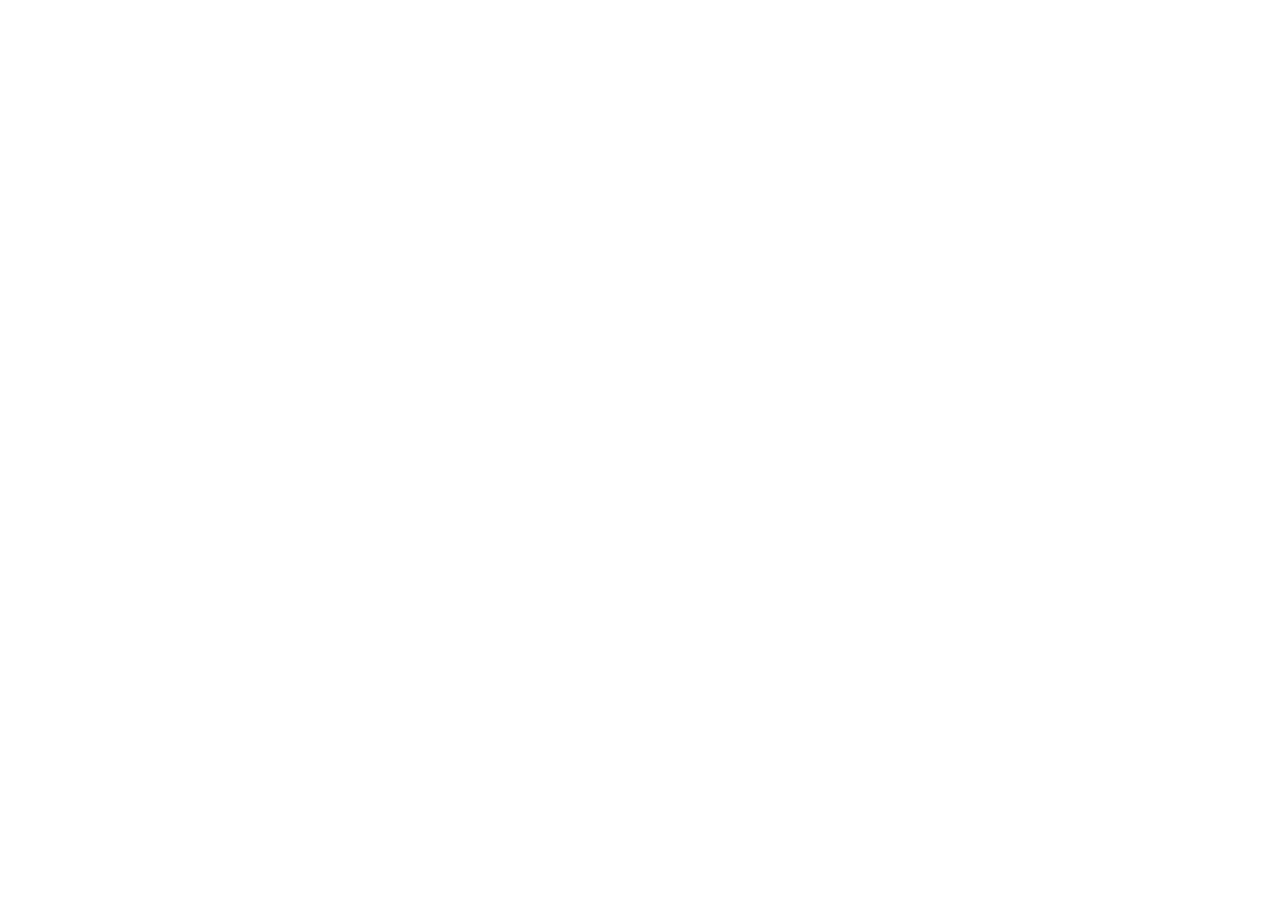
==== index.html @ 60b8a0ab "first commit" ====
<!DOCTYPE html>
<html lang="en">
<head>
    <meta charset="UTF-8">
    <meta name="viewport" content="width=device-width, initial-scale=1.0">
    <title>Azatar's Portfolio Website</title>
</head>
<body>
    
</body>
</html>
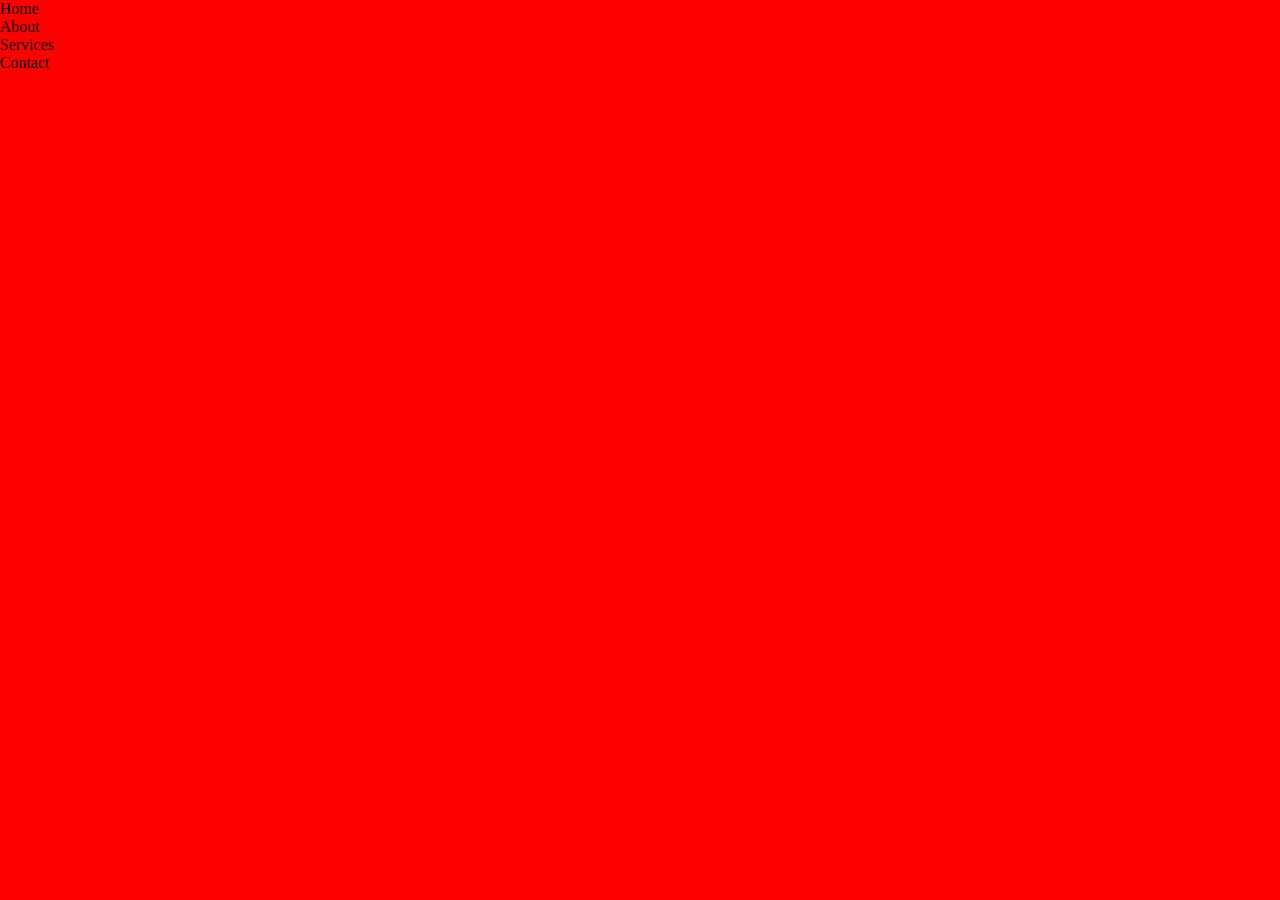
==== commit a891179b: "Add initial HTML structure and CSS styles for the portfolio website" ====
--- a/index.html
+++ b/index.html
@@ -4,8 +4,16 @@
     <meta charset="UTF-8">
     <meta name="viewport" content="width=device-width, initial-scale=1.0">
     <title>Azatar's Portfolio Website</title>
+    <link rel="stylesheet" href="styles.css">
 </head>
 <body>
-    
+    <nav>
+        <ul>
+            <li>Home</li>
+            <li>About</li>
+            <li>Services</li>
+            <li>Contact</li>
+        </ul>
+    </nav>
 </body>
 </html>
--- a/styles.css
+++ b/styles.css
@@ -0,0 +1,8 @@
+* {
+    margin: 0;
+    padding: 0;
+}
+
+body {
+    background-color: red;
+}
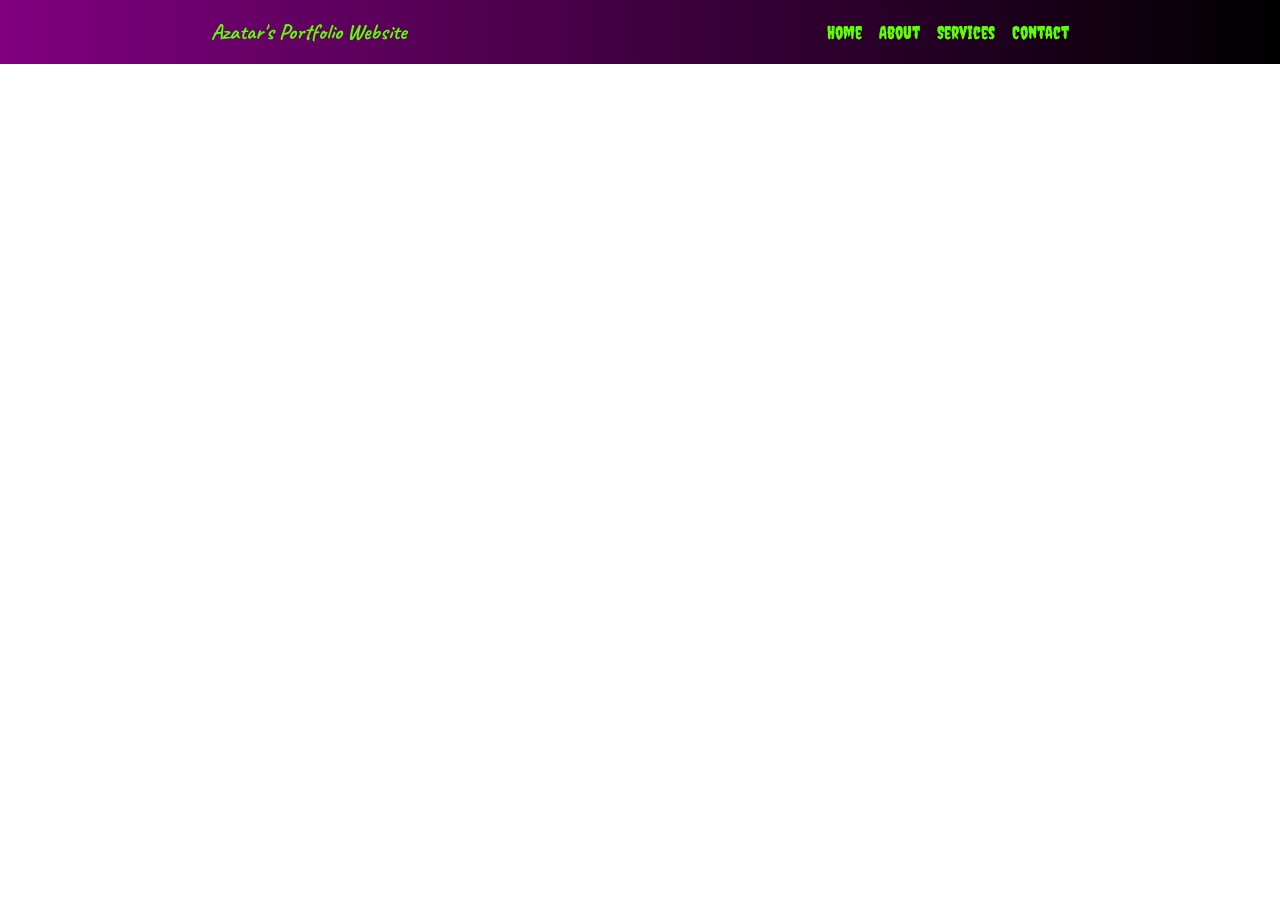
==== commit 3cb10345: "Enhance HTML structure and CSS styles for improved layout and typography" ====
--- a/index.html
+++ b/index.html
@@ -1,13 +1,22 @@
 <!DOCTYPE html>
 <html lang="en">
+
 <head>
     <meta charset="UTF-8">
     <meta name="viewport" content="width=device-width, initial-scale=1.0">
     <title>Azatar's Portfolio Website</title>
     <link rel="stylesheet" href="styles.css">
+    <link rel="preconnect" href="https://fonts.googleapis.com">
+    <link rel="preconnect" href="https://fonts.gstatic.com" crossorigin>
+    <link href="https://fonts.googleapis.com/css2?family=Caveat:wght@400..700&family=Creepster&display=swap"
+        rel="stylesheet">
 </head>
+
 <body>
     <nav>
+        <div class="logo">
+            Azatar's Portfolio Website
+        </div>
         <ul>
             <li>Home</li>
             <li>About</li>
@@ -16,4 +25,5 @@
         </ul>
     </nav>
 </body>
+
 </html>
--- a/styles.css
+++ b/styles.css
@@ -3,6 +3,28 @@
     padding: 0;
 }
 
-body {
-    background-color: red;
+nav {
+    display: flex;
+    justify-content: space-around;
+  /*  background-color: rgb(47, 4, 71); */
+    background-image: linear-gradient(to right, purple, black);
+    color: rgb(94, 255, 0);
+    padding: 18px 0;
+}
+nav ul {
+    display: flex;
+    gap: 17px;
+    align-items: center;
+}
+
+nav ul li {
+    list-style-type: none;
+    font-size: 18px;
+     font-family: "Creepster", system-ui;
+}
+
+.logo {
+    font-family: "Caveat", cursive;
+    font-size: 22px;
+    font-weight: bolder;
 }
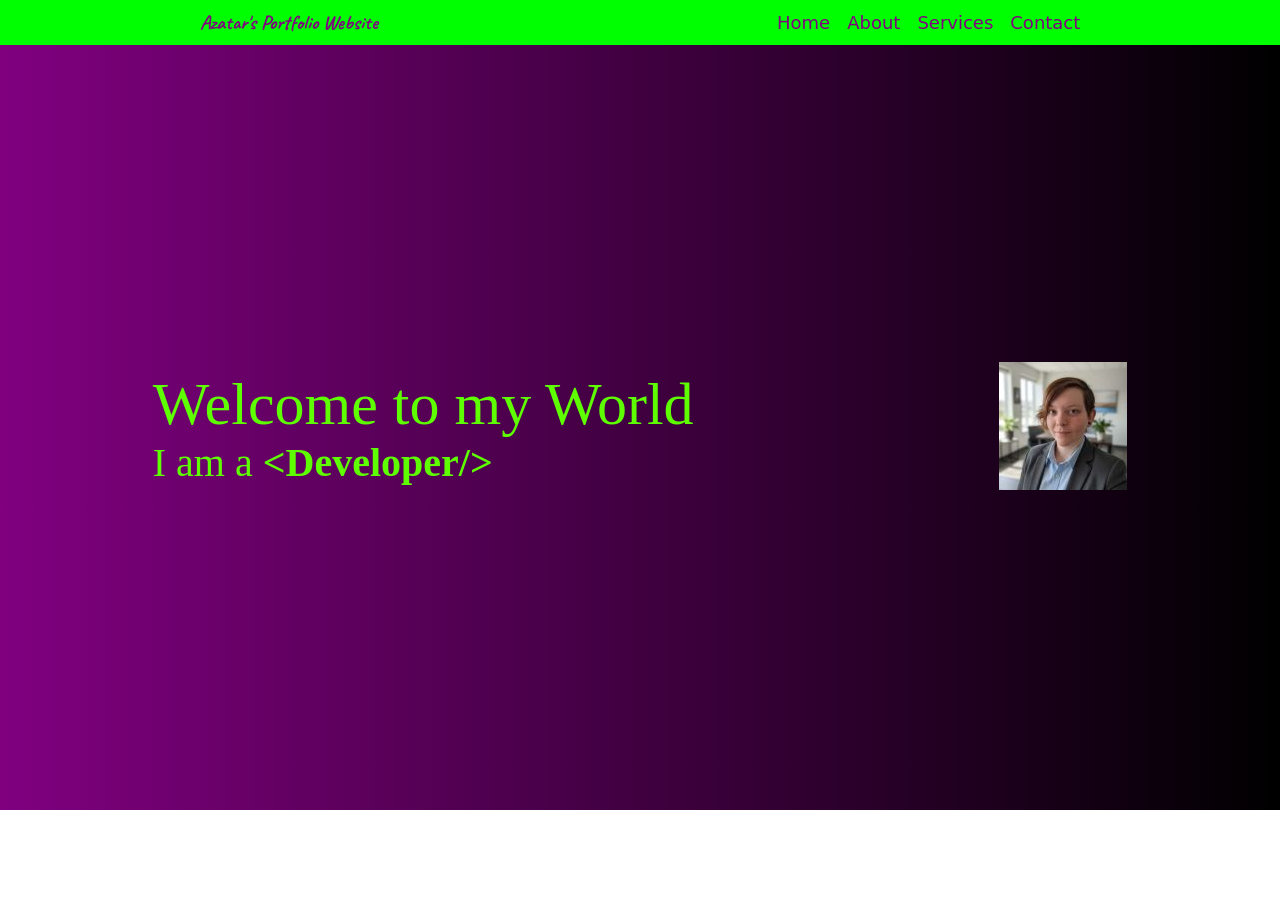
==== commit e4177f7e: "Add hero section with welcome message and image to index.html; update styles for improved layout" ====
--- a/index.html
+++ b/index.html
@@ -24,6 +24,18 @@
             <li>Contact</li>
         </ul>
     </nav>
+
+    <main>
+        <section class="hero">
+            <div class="hero-left">
+                <div class="one">Welcome to my World</div>
+                <div class="two">I am a <span class="bold">&lt;Developer/&gt;</span></div>
+            </div>
+            <div class="hero-right">
+                <img src="azzy.jpg" alt="Azzy's Photo">
+            </div>
+        </section>
+    </main>
 </body>
 
 </html>
--- a/styles.css
+++ b/styles.css
@@ -7,9 +7,9 @@
     display: flex;
     justify-content: space-around;
   /*  background-color: rgb(47, 4, 71); */
-    background-image: linear-gradient(to right, purple, black);
-    color: rgb(94, 255, 0);
-    padding: 18px 0;
+    background-color: lime;
+    color: purple;
+    padding: 10px 0;
 }
 nav ul {
     display: flex;
@@ -20,11 +20,33 @@
 nav ul li {
     list-style-type: none;
     font-size: 18px;
-     font-family: "Creepster", system-ui;
+     font-family: "Mono", system-ui;
 }
 
 .logo {
     font-family: "Caveat", cursive;
-    font-size: 22px;
+    font-size: 20px;
     font-weight: bolder;
+}
+
+.hero {
+    background-image: linear-gradient(to right, purple, black);
+    height: 85vh;
+    display: flex;
+    justify-content: space-around;
+    align-items: center;
+}
+
+.hero-left .one {
+    font-size: 60px;
+    color:rgb(94, 255, 0)
+}
+
+.hero-left .two {
+    font-size: 40px;
+    color:rgb(94, 255, 0)
+}
+
+.bold {
+    font-weight: bold;
 }
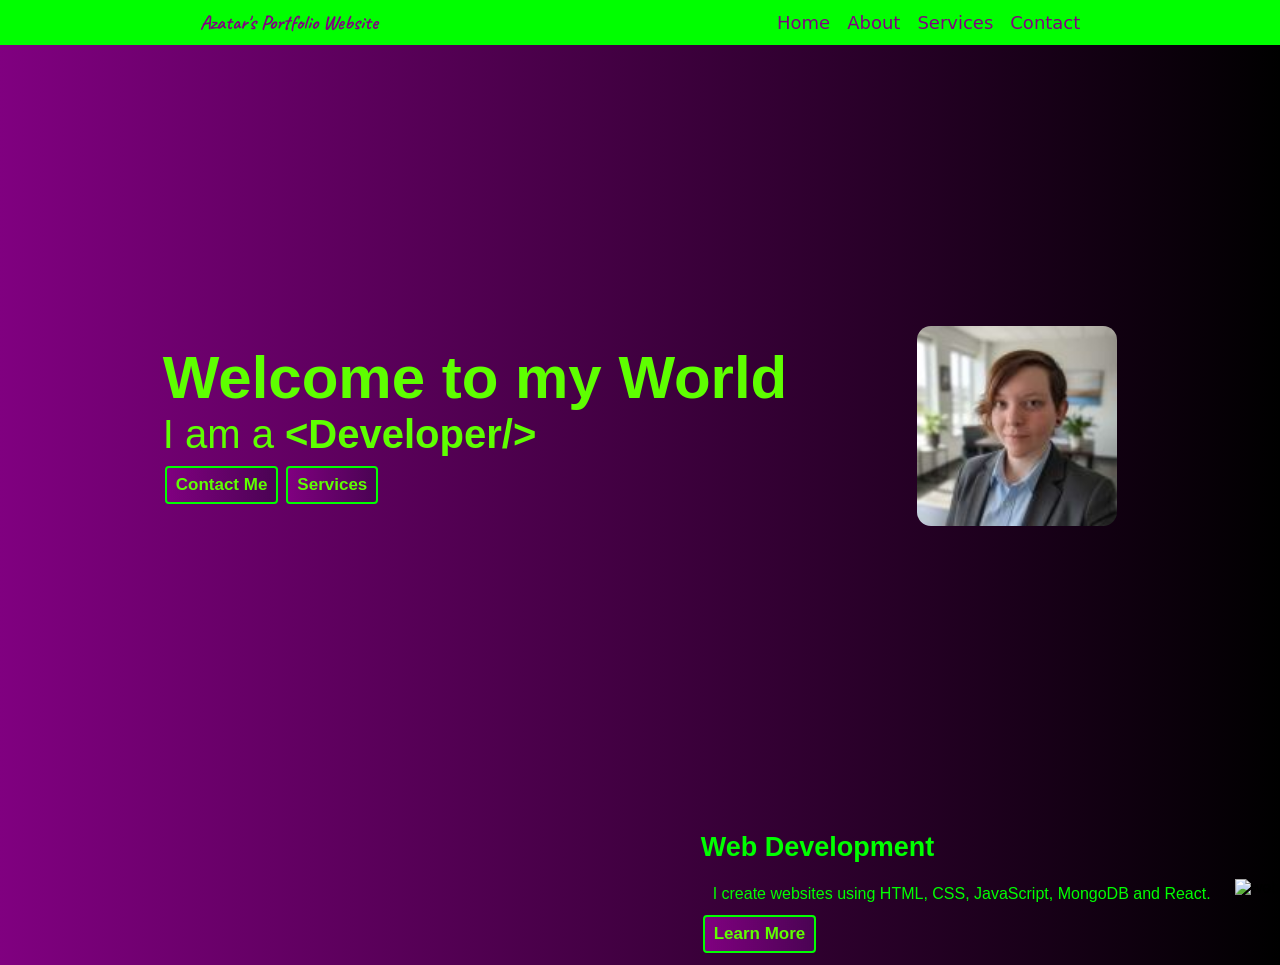
==== commit b1cbcf68: "Add project section with project details and buttons; update hero section styles" ====
--- a/index.html
+++ b/index.html
@@ -30,11 +30,32 @@
             <div class="hero-left">
                 <div class="one">Welcome to my World</div>
                 <div class="two">I am a <span class="bold">&lt;Developer/&gt;</span></div>
+                <div class="button-container">
+                    <button class="btn">Contact Me</button>
+                    <button class="btn">Services</button>
+                </div>
             </div>
             <div class="hero-right">
                 <img src="azzy.jpg" alt="Azzy's Photo">
             </div>
         </section>
+
+        <section class="projects">
+                
+             <div class="project row-reverse">
+                <div class="project-image">
+                    <img src="https://tse3.mm.bing.net/th/id/OIP.kUSWyi3WZ8bQpuRM57w2VwHaEK?pid=Api&P=0&h=180" alt="web">
+                </div>
+                <div class="project-info">
+                   <div class="text">Web Development</div>
+                   <p>I create websites using HTML, CSS, JavaScript, MongoDB and React.</p>
+                   <div class="buttons">
+                    <button class="btn">Learn More</button>
+                   </div>
+                </div>
+            </div>
+           
+        </section>
     </main>
 </body>
 
--- a/styles.css
+++ b/styles.css
@@ -33,20 +33,79 @@
     background-image: linear-gradient(to right, purple, black);
     height: 85vh;
     display: flex;
-    justify-content: space-around;
+    justify-content: center;
     align-items: center;
+    gap: 130px;
 }
 
 .hero-left .one {
     font-size: 60px;
-    color:rgb(94, 255, 0)
+    color:rgb(94, 255, 0);
+    font-weight: bolder;
+    font-family: "Roboto", sans-serif;
 }
 
 .hero-left .two {
     font-size: 40px;
-    color:rgb(94, 255, 0)
+    color:rgb(94, 255, 0);
+    font-family: "Roboto", sans-serif;
 }
 
 .bold {
     font-weight: bold;
-}+}
+
+.hero-right img {
+    border-radius: 14px;
+    width: 200px;
+    height: 200px;
+}
+
+.button-container {
+    padding: 9px 0;
+}
+
+.btn {
+    background-image: linear-gradient(to right, purple, rgb(74, 3, 83));
+    color: rgb(94, 255, 0);
+    padding: 7px 9px;
+    margin: 0 2px;
+    border: 2px solid lime;
+    border-radius: 4px;
+    cursor: pointer;
+    font-size: 17px;
+    font-weight: bolder;
+}
+
+.project {
+            display: flex;
+            align-items: center;
+            font-family: "Roboto", sans-serif;
+            background-image: linear-gradient(to right, purple, black);
+        }
+
+        .project-image img {
+            width: 49vw;
+        }
+
+        .project-info {
+            display: flex;
+            flex-direction: column;
+            padding: 12px;
+        }
+
+        .project-info .text {
+            font-size: 27px;
+            font-weight: bold;
+            padding: 10px 0;
+            color: lime
+        }
+
+        .project-info p {
+            padding: 12px;
+            color: lime;
+        }
+
+        .row-reverse {
+            flex-direction: row-reverse;
+        }
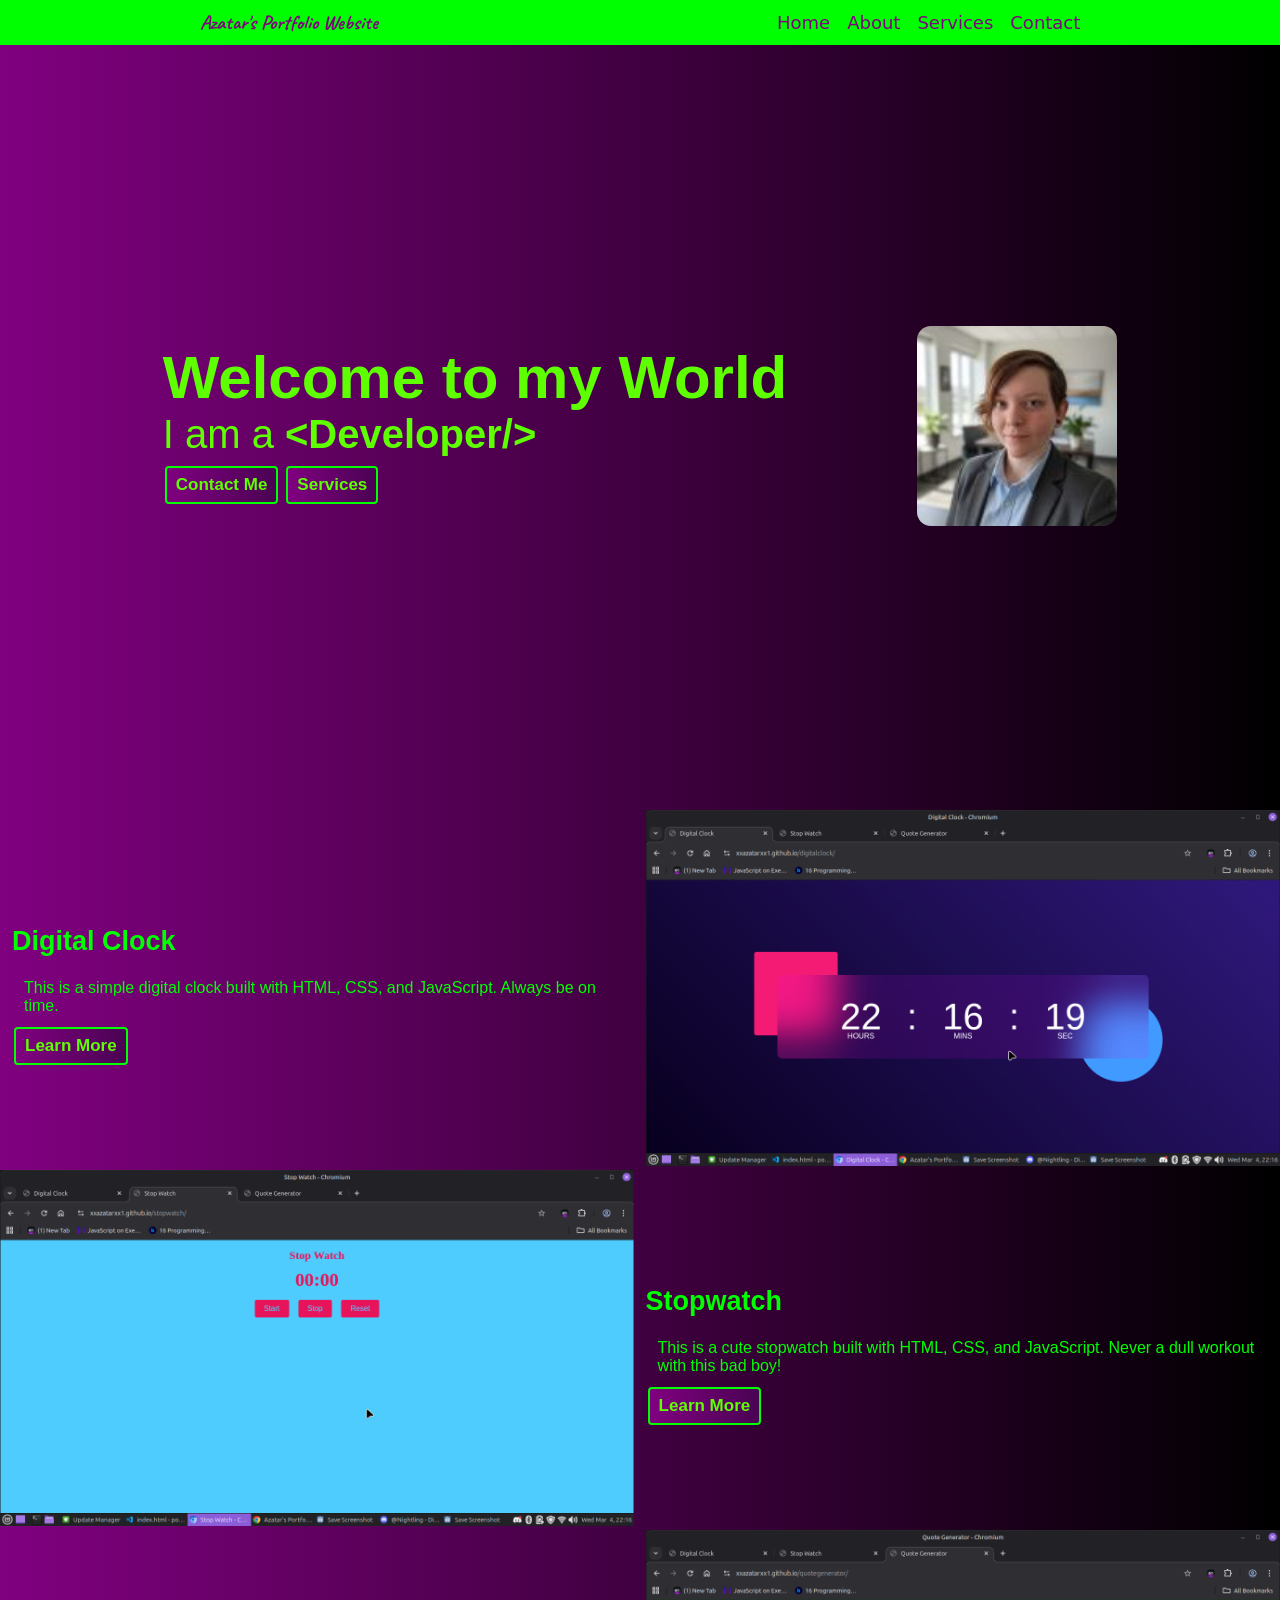
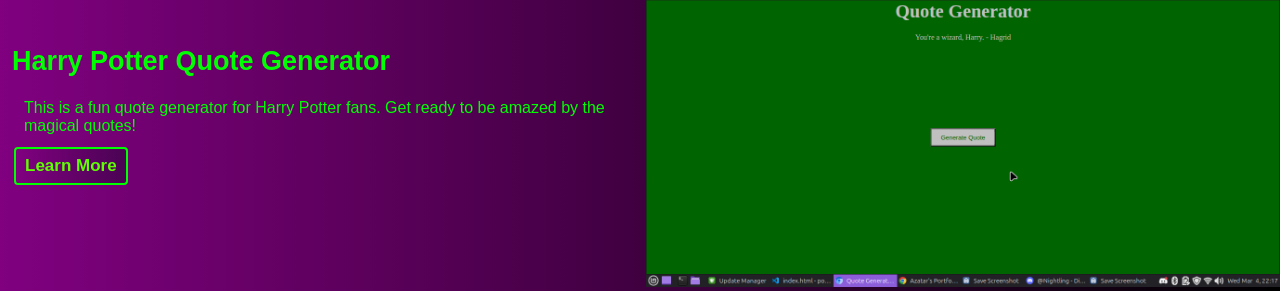
==== commit ab6eceb2: "Refactor code structure for improved readability and maintainability" ====
--- a/index.html
+++ b/index.html
@@ -44,11 +44,37 @@
                 
              <div class="project row-reverse">
                 <div class="project-image">
-                    <img src="https://tse3.mm.bing.net/th/id/OIP.kUSWyi3WZ8bQpuRM57w2VwHaEK?pid=Api&P=0&h=180" alt="web">
+                    <img src="Screenshot at 2026-03-04 22-16-20.png" alt="">
                 </div>
                 <div class="project-info">
-                   <div class="text">Web Development</div>
-                   <p>I create websites using HTML, CSS, JavaScript, MongoDB and React.</p>
+                   <div class="text">Digital Clock</div>
+                   <p>This is a simple digital clock built with HTML, CSS, and JavaScript. Always be on time.</p>
+                   <div class="buttons">
+                    <button class="btn">Learn More</button>
+                   </div>
+                </div>
+            </div>
+
+             <div class="project">
+                <div class="project-image">
+                    <img src="Screenshot at 2026-03-04 22-16-44.png" alt="">
+                </div>
+                <div class="project-info">
+                   <div class="text">Stopwatch</div>
+                   <p>This is a cute stopwatch built with HTML, CSS, and JavaScript. Never a dull workout with this bad boy!</p>
+                   <div class="buttons">
+                    <button class="btn">Learn More</button>
+                   </div>
+                </div>
+            </div>
+
+            <div class="project row-reverse">
+                <div class="project-image">
+                    <img src="Screenshot at 2026-03-04 22-17-26.png" alt="">
+                </div>
+                <div class="project-info">
+                   <div class="text">Harry Potter Quote Generator</div>
+                   <p>This is a fun quote generator for Harry Potter fans. Get ready to be amazed by the magical quotes!</p>
                    <div class="buttons">
                     <button class="btn">Learn More</button>
                    </div>
--- a/styles.css
+++ b/styles.css
@@ -85,7 +85,7 @@
         }
 
         .project-image img {
-            width: 49vw;
+            width: 49.5vw;
         }
 
         .project-info {
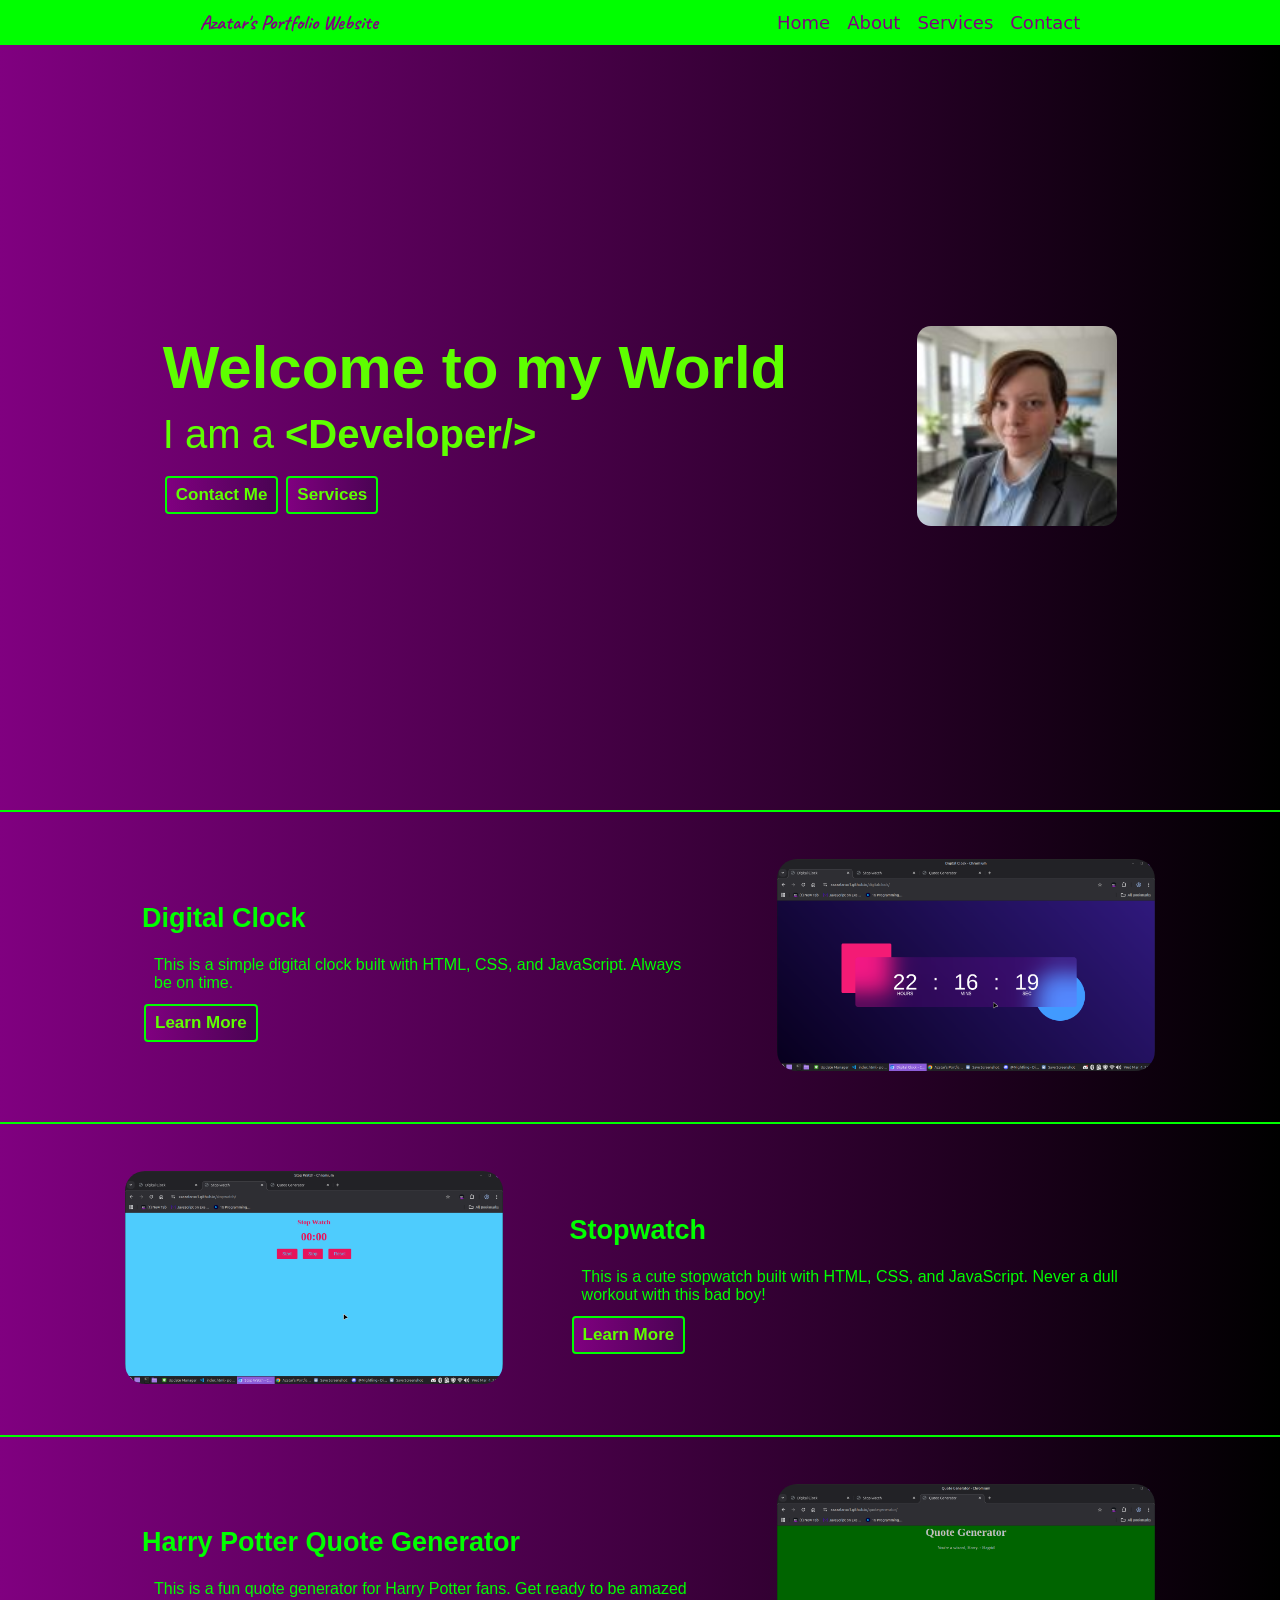
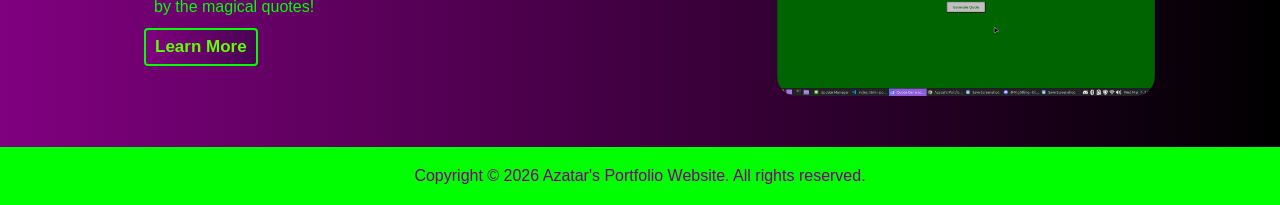
==== commit 473a2d3b: "Enhance footer styles and improve project section layout; add hover effect to buttons" ====
--- a/index.html
+++ b/index.html
@@ -10,6 +10,7 @@
     <link rel="preconnect" href="https://fonts.gstatic.com" crossorigin>
     <link href="https://fonts.googleapis.com/css2?family=Caveat:wght@400..700&family=Creepster&display=swap"
         rel="stylesheet">
+        
 </head>
 
 <body>
@@ -83,6 +84,10 @@
            
         </section>
     </main>
+
+    <footer>
+        Copyright © 2026 Azatar's Portfolio Website. All rights reserved.
+    </footer>
 </body>
 
 </html>
--- a/styles.css
+++ b/styles.css
@@ -38,6 +38,12 @@
     gap: 130px;
 }
 
+.hero-left {
+    display: flex;
+    flex-direction: column;
+    gap: 10px;
+}
+
 .hero-left .one {
     font-size: 60px;
     color:rgb(94, 255, 0);
@@ -75,23 +81,32 @@
     cursor: pointer;
     font-size: 17px;
     font-weight: bolder;
+    transition: all 2s;
+}
+
+.btn:hover {
+    background-color: magenta;
 }
 
 .project {
             display: flex;
             align-items: center;
             font-family: "Roboto", sans-serif;
+            border-top: 2px solid lime;
+            padding: 22px 100px;
             background-image: linear-gradient(to right, purple, black);
         }
 
         .project-image img {
-            width: 49.5vw;
+            width: 29.5vw;
+            margin: 25px;
+            border-radius: 20px;
         }
 
         .project-info {
             display: flex;
             flex-direction: column;
-            padding: 12px;
+            padding: 42px;
         }
 
         .project-info .text {
@@ -108,4 +123,12 @@
 
         .row-reverse {
             flex-direction: row-reverse;
+        }
+
+        footer {
+            background-color: lime;
+            color: purple;
+            padding: 20px;
+            text-align: center;
+            font-family: "Roboto", sans-serif;
         }
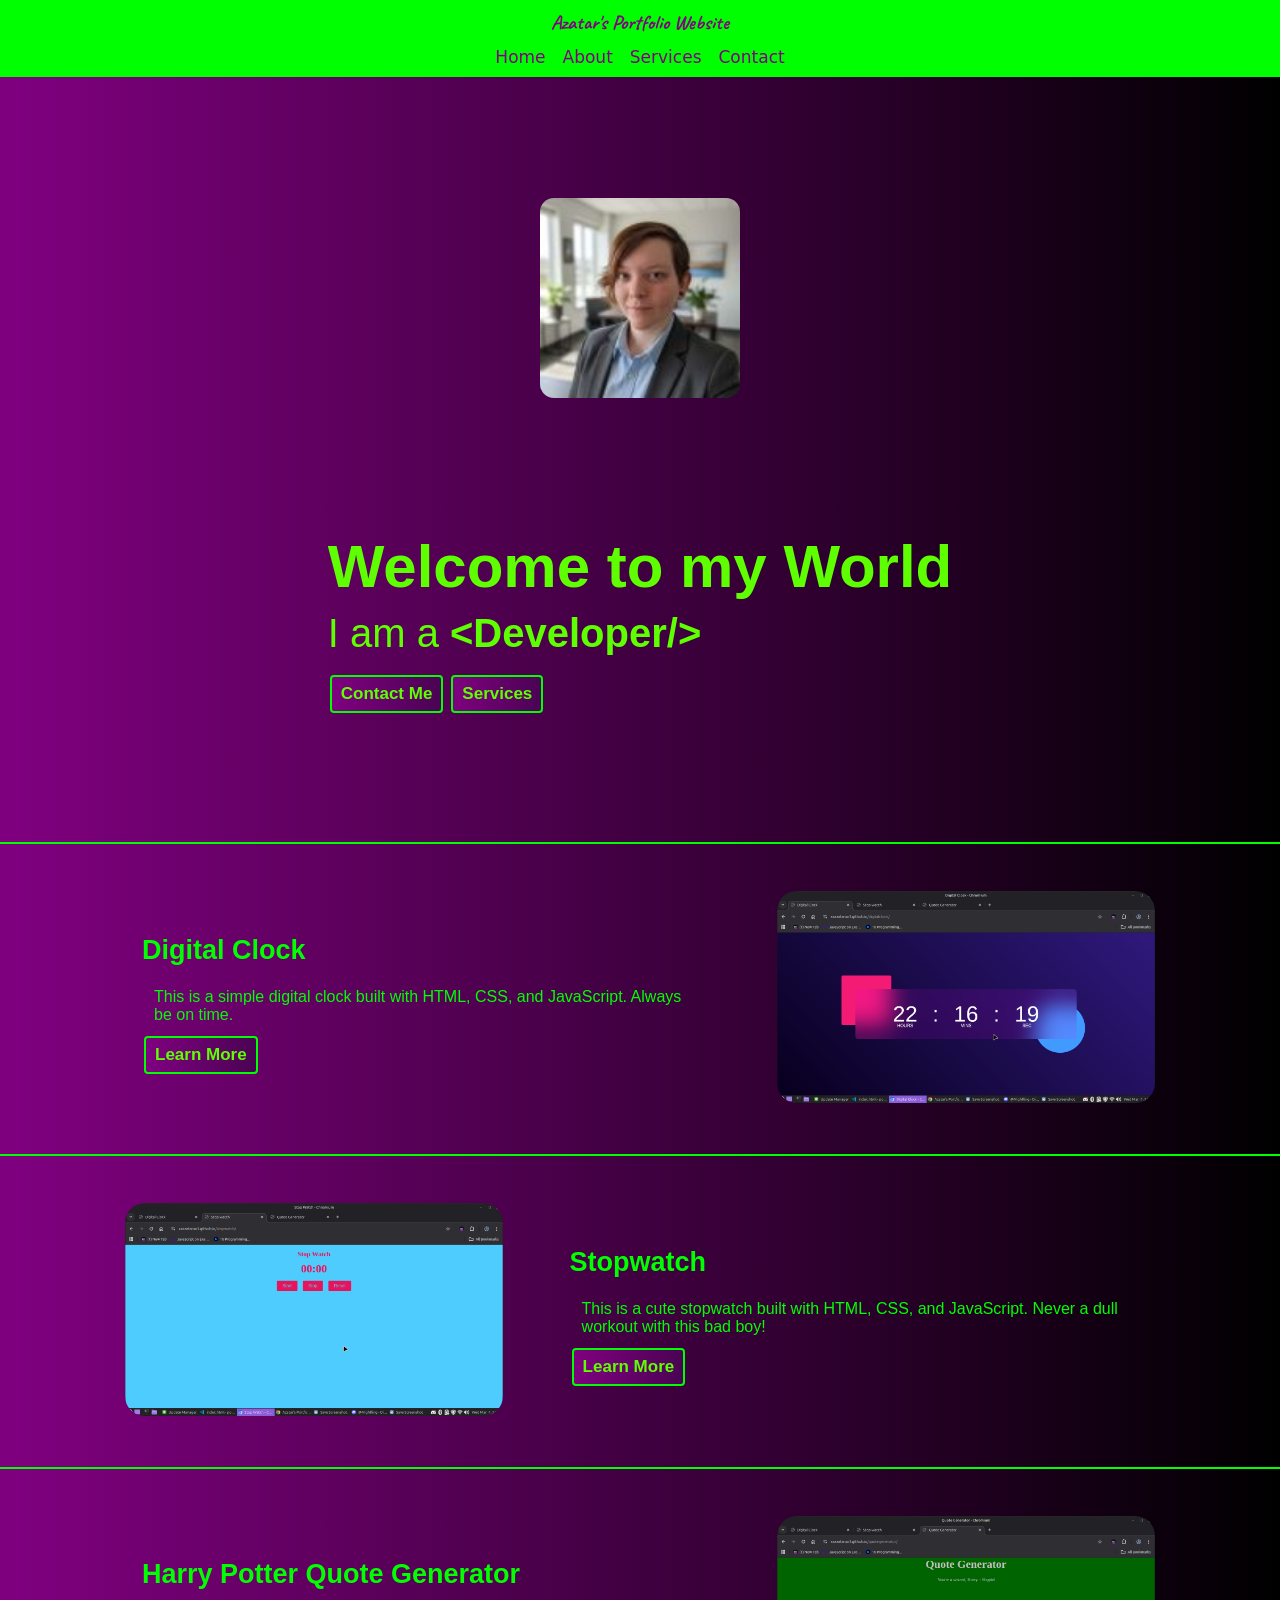
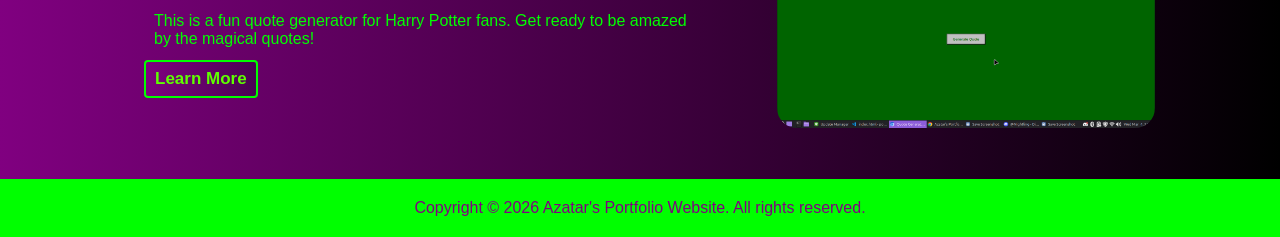
==== commit 8f9d01b4: "Update navigation links and enhance responsive design; add new HTML files for About, Services, and C" ====
--- a/index.html
+++ b/index.html
@@ -19,10 +19,10 @@
             Azatar's Portfolio Website
         </div>
         <ul>
-            <li>Home</li>
-            <li>About</li>
-            <li>Services</li>
-            <li>Contact</li>
+            <li><a href="/">Home</a></li>
+            <li><a href="/about.html">About</a></li>
+            <li><a href="/services.html">Services</a></li>
+            <li><a href="/contact.html">Contact</a></li>
         </ul>
     </nav>
 
--- a/styles.css
+++ b/styles.css
@@ -10,6 +10,9 @@
     background-color: lime;
     color: purple;
     padding: 10px 0;
+    flex-direction: column;
+    align-items: center;
+    gap: 12px;
 }
 nav ul {
     display: flex;
@@ -19,8 +22,14 @@
 
 nav ul li {
     list-style-type: none;
-    font-size: 18px;
+    font-size: 17px;
      font-family: "Mono", system-ui;
+}
+
+nav ul li a {
+    color: purple;
+    text-decoration: none;
+    transition: all 0.5s;
 }
 
 .logo {
@@ -36,6 +45,7 @@
     justify-content: center;
     align-items: center;
     gap: 130px;
+    flex-direction: column-reverse;
 }
 
 .hero-left {
@@ -55,6 +65,8 @@
     font-size: 40px;
     color:rgb(94, 255, 0);
     font-family: "Roboto", sans-serif;
+    justify-content: center;
+    align-items: center;
 }
 
 .bold {
@@ -81,7 +93,7 @@
     cursor: pointer;
     font-size: 17px;
     font-weight: bolder;
-    transition: all 2s;
+    transition: all 0.5s;
 }
 
 .btn:hover {
@@ -131,4 +143,55 @@
             padding: 20px;
             text-align: center;
             font-family: "Roboto", sans-serif;
+        }
+
+        @media screen and (max-width: 950px) {
+            nav {
+                flex-direction: column;
+                align-items: center;
+                gap: 12px;
+            }
+
+            .hero {
+                flex-direction: column-reverse;
+                gap: 12px;
+            }
+
+            .hero-left {
+                align-items: center;
+            }
+
+            .project {
+                padding: 1px;
+            }
+
+            @media screen and (max-width: 650px) {
+                 .hero-left .one {
+                    font-size: 40px;
+                    text-align: center;
+                 }
+
+                 .hero-left .two {
+                    font-size: 30px;
+                    text-align: center;
+                 }
+
+                 .project {
+                    flex-direction: column;
+                 }
+
+                 .project-image img {
+                    width: 80vw;
+                    margin: 5px 35px;
+                 }
+
+                 .project-info {
+                    padding: 15px 23px;
+                 }
+
+                 project-image img {
+                    width: 80vw;
+                    margin: 15px 23px;
+                 }
+            }
         }
